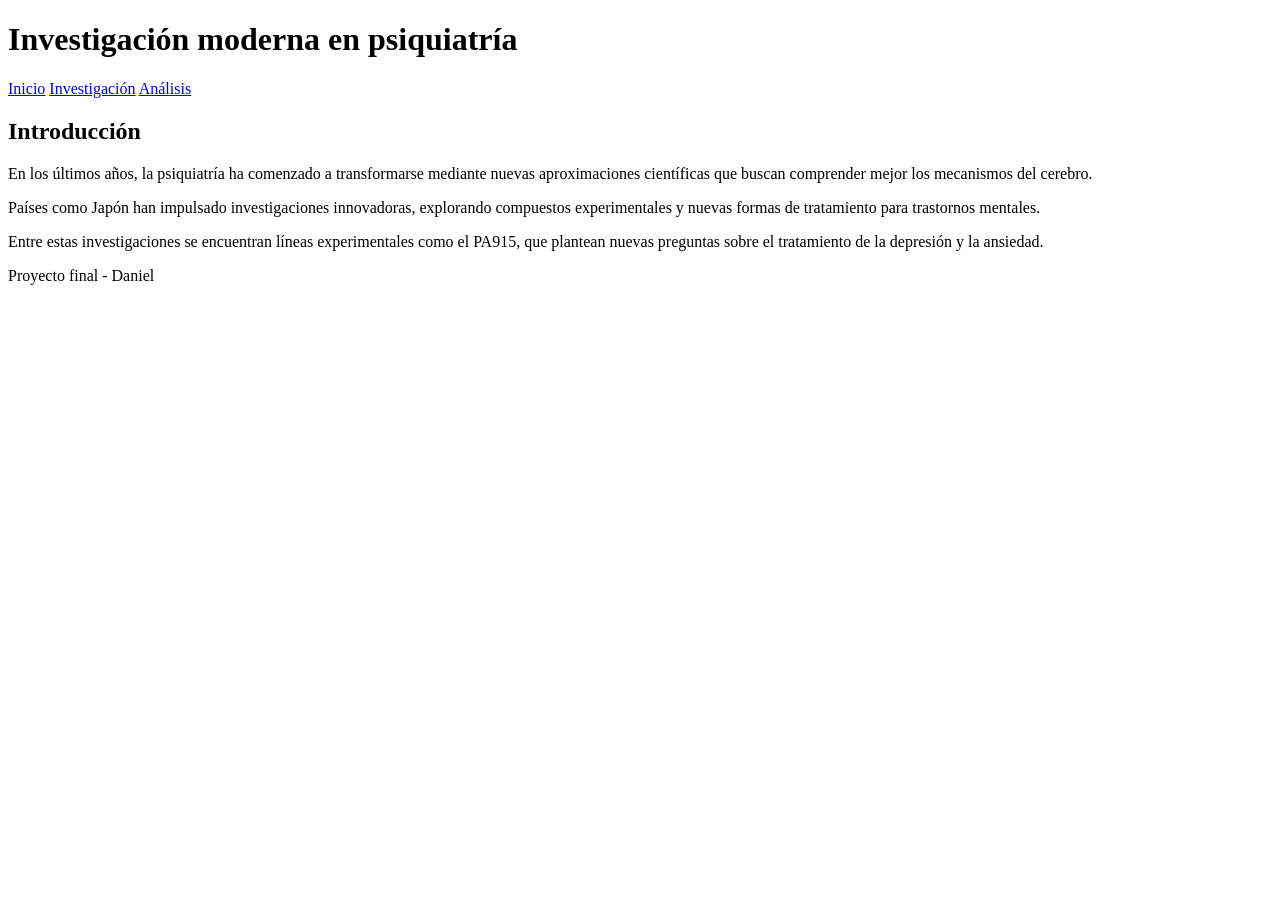
==== index.html @ db158792 "Agregada estructura y contenido inicial de la página principal" ====
<!DOCTYPE html>
<html lang="es">
    <head>
    <meta charset="UTF-8">
    <title>Investigación en Psiquiatría</title>
    <link rel="stylesheet" href="css/styles.css">
    </head>
    <body>
<header>
    <h1>Investigación moderna en psiquiatría</h1>
    <nav>
        <a href="index.html">Inicio</a>
        <a href="pagina2.html">Investigación</a>
        <a href="pagina3.html">Análisis</a>
    </nav>
</header>    
<main>
    <h2>Introducción</h2>
    <p>
        En los últimos años, la psiquiatría ha comenzado a transformarse mediante nuevas aproximaciones
        científicas que buscan comprender mejor los mecanismos del cerebro.
    </p>
    <p>
        Países como Japón han impulsado investigaciones innovadoras, explorando compuestos experimentales
        y nuevas formas de tratamiento para trastornos mentales.
    </p>
    <p>
        Entre estas investigaciones se encuentran líneas experimentales como el PA915, que plantean nuevas
        preguntas sobre el tratamiento de la depresión y la ansiedad.
    </p>
</main>
<footer>
    <p>Proyecto final - Daniel</p>
</footer>
<script src="js/script.js"></script>
</body>
</html>
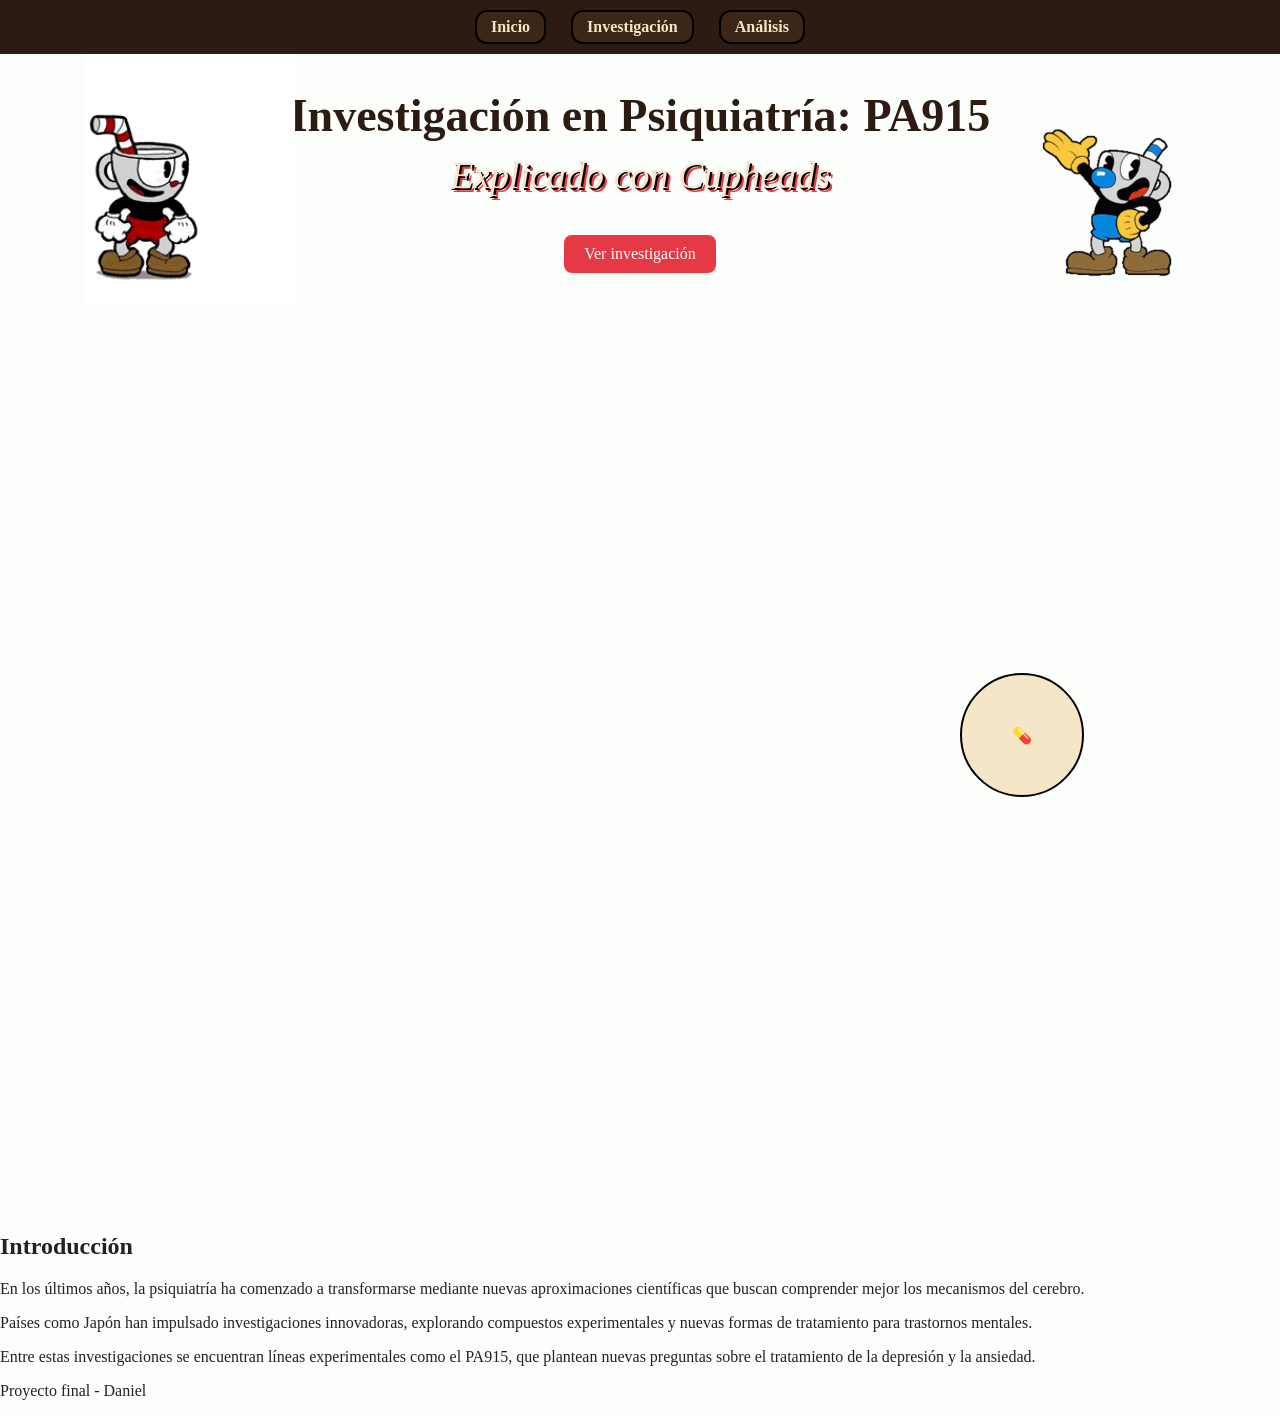
==== commit e9b97248: "Actualización visual de temática de Cuphead" ====
--- a/index.html
+++ b/index.html
@@ -7,13 +7,37 @@
     </head>
     <body>
 <header>
-    <h1>Investigación moderna en psiquiatría</h1>
     <nav>
         <a href="index.html">Inicio</a>
         <a href="pagina2.html">Investigación</a>
         <a href="pagina3.html">Análisis</a>
     </nav>
-</header>    
+</header>
+<section class="hero">
+    <div class="hero-content">
+        <h1>Investigación en Psiquiatría: PA915</h1>
+        <p class="subtitulo">Explicado con Cupheads</p>
+        <a href="pagina2.html" class="btn">Ver investigación</a>
+    </div>
+</section>    
+<section class="mapa">
+
+    <div class="centro">
+        <div class="centro-placeholder"></div>
+    </div>
+
+    <div class="isla" style="top: 40%; left: 75%;">
+        <div class="card">
+            <div class="card-front">💊</div>
+            <div class="card-back">
+                Tratamiento tradicional basado en fármacos como ISRS y benzodiacepinas
+            </div>
+        </div>
+    </div>
+
+</section>
+<img src="images/cuphead-1-move.gif" class="gif-derecha">
+<img src="images/cuphead-2-move.gif" class="gif-izquierda">
 <main>
     <h2>Introducción</h2>
     <p>
--- a/css/styles.css
+++ b/css/styles.css
@@ -0,0 +1,159 @@
+body {
+    font-family: 'Georgia', serif;
+    margin: 0;
+    background-color: rgb(252, 254, 252);
+    color: #222;
+}
+
+header {
+    background-color: #2c1b12;
+    padding: 10px 0;
+    text-align: center;
+}
+
+nav {
+    display: flex;
+    justify-content: center;
+    gap: 25px;
+}
+
+nav a {
+    color: #f5e6c8;
+    text-decoration: none;
+    font-weight: bold;
+    padding: 6px 14px;
+    border-radius: 12px;
+    background-color: #3b2618;
+    border: 2px solid black;
+    transition: all 0.2s ease;
+}
+
+nav a:hover {
+    background-color: #e63946;
+    transform: scale(1.15) rotate(-2deg);
+    box-shadow: 0 6px 0 #000;
+}
+
+.hero {
+    padding: 40px 20px;
+    text-align: center;
+}
+
+.hero h1 {
+    font-size: 46px;
+    color: #2c1b12;
+    display: block;
+    margin-bottom: -27px;
+    margin-top: -5px;
+}
+
+.subtitulo {
+    font-size: 38px;
+    color: #f5e6c8;
+    font-style: italic;
+    display: block;
+    text-shadow: 2px 2px 0 #000, 4px 4px 0 #e63946;
+    animation: bounceTitle 2.5s ease-in-out infinite;
+}
+
+.btn {
+    display: inline-block;
+    padding: 10px 20px;
+    background-color: #e63946;
+    color: white;
+    text-decoration: none;
+    border-radius: 8px;
+}
+
+/* MAPA */
+.mapa {
+    position: relative;
+    height: 100vh;
+    display: flex;
+    justify-content: center;
+    align-items: center;
+}
+
+.centro {
+    position: relative;
+}
+
+/* ISLAS */
+.isla {
+    position: absolute;
+}
+
+.card {
+    width: 120px;
+    height: 120px;
+    perspective: 1000px;
+    position: relative;
+}
+
+.card-front, .card-back {
+    width: 100%;
+    height: 100%;
+    position: absolute;
+    backface-visibility: hidden;
+    border-radius: 50%;
+    display: flex;
+    align-items: center;
+    justify-content: center;
+    border: 2px solid black;
+}
+
+.card-front {
+    background-color: #f5e6c8;
+}
+
+.card-back {
+    background-color: #e63946;
+    color: white;
+    transform: rotateY(180deg);
+    font-size: 12px;
+    padding: 10px;
+    text-align: center;
+}
+
+.card {
+    transform-style: preserve-3d;
+    transition: transform 0.6s;
+}
+
+.card:hover {
+    transform: rotateY(180deg);
+}
+
+@keyframes bounceTitle {
+    0%   { transform: translateY(0) scale(1); }
+    25%  { transform: translateY(-5px) scale(1.03) rotate(-1deg); }
+    50%  { transform: translateY(0) scale(1); }
+    75%  { transform: translateY(5px) scale(0.97) rotate(1deg); }
+    100% { transform: translateY(0) scale(1); }
+}
+
+@keyframes wiggleSub {
+    0%   { transform: translateX(0); }
+    25%  { transform: translateX(-3px) rotate(-1deg); }
+    50%  { transform: translateX(0); }
+    75%  { transform: translateX(3px) rotate(1deg); }
+    100% { transform: translateX(0); }
+}
+
+/* GIF DERECHA */
+.gif-derecha {
+    position: fixed;
+    right: 75px;
+    top: 105px;
+    width: 180px;
+    z-index: 10;
+}
+
+/* GIF IZQUIERDA */
+.gif-izquierda {
+    position: fixed;
+    left: 85px;
+    top: 55px;
+    width: 210px;
+    z-index: 10;
+}
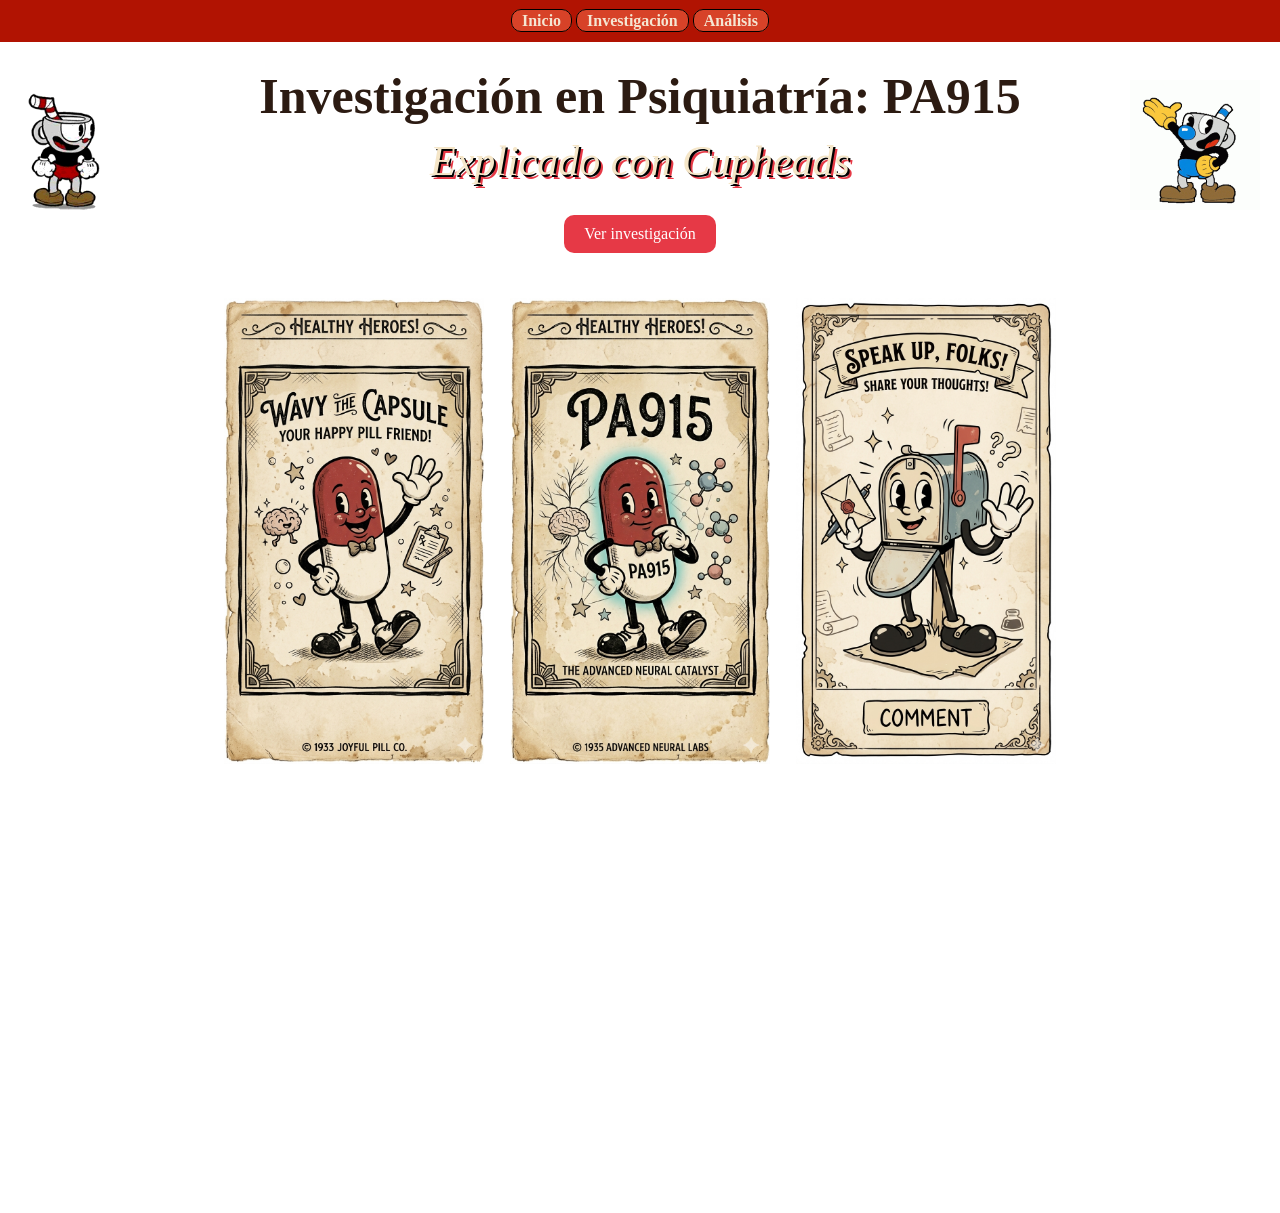
==== commit 3f92f8ac: "Implementación de imágenes interactivas y ajustes de diseño y formato" ====
--- a/index.html
+++ b/index.html
@@ -1,61 +1,44 @@
 <!DOCTYPE html>
 <html lang="es">
-    <head>
-    <meta charset="UTF-8">
-    <title>Investigación en Psiquiatría</title>
-    <link rel="stylesheet" href="css/styles.css">
-    </head>
-    <body>
-<header>
+<head>
+  <meta charset="UTF-8">
+  <meta name="viewport" content="width=device-width, initial-scale=1.0">
+  <title>Investigación en Psiquiatría</title>
+  <link rel="stylesheet" href="css/styles.css">
+</head>
+<body>
+
+  <!-- GIFs laterales -->
+  <img src="images/cuphead-1-move.gif" class="gif-derecha" alt="cuphead derecha">
+  <img src="images/cuphead-2-move.gif" class="gif-izquierda" alt="cuphead izquierda">
+
+  <header>
     <nav>
-        <a href="index.html">Inicio</a>
-        <a href="pagina2.html">Investigación</a>
-        <a href="pagina3.html">Análisis</a>
+      <a href="index.html">Inicio</a>
+      <a href="pagina2.html">Investigación</a>
+      <a href="pagina3.html">Análisis</a>
     </nav>
-</header>
-<section class="hero">
-    <div class="hero-content">
-        <h1>Investigación en Psiquiatría: PA915</h1>
-        <p class="subtitulo">Explicado con Cupheads</p>
-        <a href="pagina2.html" class="btn">Ver investigación</a>
+  </header>
+
+  <section class="hero">
+    <div class="centro">
+      <h1>Investigación en Psiquiatría: PA915</h1>
+      <p class="subtitulo">Explicado con Cupheads</p>
+      <a href="pagina2.html" class="btn-investigacion">Ver investigación</a>
     </div>
-</section>    
-<section class="mapa">
+  </section>
 
+  <section class="mapa">
     <div class="centro">
-        <div class="centro-placeholder"></div>
+      <div class="centro-placeholder"></div>
     </div>
+    <!-- BOTONES VINTAGE -->
+    <div class="botones-vintage">
+        <img src="images/left_buton.png" class="btn-left" alt="today">
+        <img src="images/center_buton.png" class="btn-center" alt="PA915">
+        <img src="images/right_buton.png" class="btn-right" alt="comentarios">
+    </div>
+  </section>
 
-    <div class="isla" style="top: 40%; left: 75%;">
-        <div class="card">
-            <div class="card-front">💊</div>
-            <div class="card-back">
-                Tratamiento tradicional basado en fármacos como ISRS y benzodiacepinas
-            </div>
-        </div>
-    </div>
-
-</section>
-<img src="images/cuphead-1-move.gif" class="gif-derecha">
-<img src="images/cuphead-2-move.gif" class="gif-izquierda">
-<main>
-    <h2>Introducción</h2>
-    <p>
-        En los últimos años, la psiquiatría ha comenzado a transformarse mediante nuevas aproximaciones
-        científicas que buscan comprender mejor los mecanismos del cerebro.
-    </p>
-    <p>
-        Países como Japón han impulsado investigaciones innovadoras, explorando compuestos experimentales
-        y nuevas formas de tratamiento para trastornos mentales.
-    </p>
-    <p>
-        Entre estas investigaciones se encuentran líneas experimentales como el PA915, que plantean nuevas
-        preguntas sobre el tratamiento de la depresión y la ansiedad.
-    </p>
-</main>
-<footer>
-    <p>Proyecto final - Daniel</p>
-</footer>
-<script src="js/script.js"></script>
 </body>
 </html>
--- a/css/styles.css
+++ b/css/styles.css
@@ -1,127 +1,160 @@
 body {
-    font-family: 'Georgia', serif;
     margin: 0;
-    background-color: rgb(252, 254, 252);
-    color: #222;
+    font-family: serif;
 }
 
-header {
-    background-color: #2c1b12;
-    padding: 10px 0;
+.mapa {
+    width: 100%;
+    min-height: 100vh;
+    display: flex;
+    flex-direction: column;
+    align-items: center;
+    justify-content: flex-start;
+    padding-top: 60px;
     text-align: center;
 }
 
-nav {
+/* BOTONES VINTAGE */
+.botones-vintage {
     display: flex;
     justify-content: center;
-    gap: 25px;
+    align-items: center;
+    gap: 2vw;
+    width: 100%;
+    height: 100%;
+    margin-top: -55px;
 }
 
-nav a {
-    color: #f5e6c8;
-    text-decoration: none;
+/* IZQUIERDA */
+.btn-left {
+    width: 22vw;
+    max-width: 260px;
+}
+
+/* CENTRO */
+.btn-center {
+    width: 22vw;
+    max-width: 260px;
+}
+
+/* DERECHA */
+.btn-right {
+    width: 22vw;
+    max-width: 260px;
+}
+
+/* RESPONSIVE MOBILE */
+@media (max-width: 768px) {
+    .botones-vintage {
+        flex-direction: column;
+        gap: 30px;
+    }
+}
+
+.botones-vintage img {
+    display: block;
+}
+
+/* HEADER */
+header {
+    width: 100%;
+    background-color: hsl(6, 98%, 35%);
+    padding: 12px 0;
+    display: flex;
+    justify-content: center;
+    gap: 35px;
+}
+
+header a {
+    color: #f5e6d3;
+    text-decoration: royalblue;
     font-weight: bold;
-    padding: 6px 14px;
-    border-radius: 12px;
-    background-color: #3b2618;
-    border: 2px solid black;
+    background: hsl(9, 69%, 50%);
+    padding: 2px 10px;
+    border-radius: 10px;
+    border: 1.3px solid black;
     transition: all 0.2s ease;
 }
 
-nav a:hover {
+header a {
+    transition: transform 0.2s ease, background 0.2s ease;
+}
+
+header a:hover {
+    transform: scale(1.15) rotate(-2deg);
+    background: #e63946;
+    box-shadow: 0 6px 0 #000;
+}
+
+/* HERO / CENTRO */
+.centro {
+    width: 100%;
+    max-width: 900px;
+    margin: 40px auto 0 auto;
+    display: flex;
+    flex-direction: column;
+    align-items: center;
+    text-align: center;
+}
+
+.centro h1 {
+    font-size: 50px;
+    color: #2c1b12;
+    margin-bottom: -30px;
+    margin-top: -15px;
+    text-align: center;
+}
+
+.subtitulo {
+    font-size: 42px;
+    color: #f5e6c8;
+    font-style: italic;
+    text-align: center;
+    text-shadow: 2px 2px 0 #000, 4px 4px 0 #e63946;
+    margin-bottom: 30px;
+    animation: wiggleSub 3s ease-in-out infinite;
+}
+
+.btn-investigacion {
     background-color: #e63946;
+    color: white;
+    padding: 10px 20px;
+    border-radius: 10px;
+    text-decoration: none;
+    display: inline-block;
+}
+
+.btn-investigacion {
+    transition: transform 0.2s ease, box-shadow 0.2s ease;
+}
+
+.btn-investigacion:hover {
     transform: scale(1.15) rotate(-2deg);
     box-shadow: 0 6px 0 #000;
 }
 
-.hero {
-    padding: 40px 20px;
-    text-align: center;
+/* GIFS LATERALES */
+.gif-izquierda {
+    position: fixed;
+    left: 25px;
+    top: 60px;
+    width: 140px;
 }
 
-.hero h1 {
-    font-size: 46px;
-    color: #2c1b12;
-    display: block;
-    margin-bottom: -27px;
-    margin-top: -5px;
+.gif-derecha {
+    position: fixed;
+    right: 20px;
+    top: 80px;
+    width: 130px;
 }
 
-.subtitulo {
-    font-size: 38px;
-    color: #f5e6c8;
-    font-style: italic;
-    display: block;
-    text-shadow: 2px 2px 0 #000, 4px 4px 0 #e63946;
-    animation: bounceTitle 2.5s ease-in-out infinite;
+.btn-left, .btn-center, .btn-right {
+    transition: transform 0.2s ease;
 }
 
-.btn {
-    display: inline-block;
-    padding: 10px 20px;
-    background-color: #e63946;
-    color: white;
-    text-decoration: none;
-    border-radius: 8px;
-}
-
-/* MAPA */
-.mapa {
-    position: relative;
-    height: 100vh;
-    display: flex;
-    justify-content: center;
-    align-items: center;
-}
-
-.centro {
-    position: relative;
-}
-
-/* ISLAS */
-.isla {
-    position: absolute;
-}
-
-.card {
-    width: 120px;
-    height: 120px;
-    perspective: 1000px;
-    position: relative;
-}
-
-.card-front, .card-back {
-    width: 100%;
-    height: 100%;
-    position: absolute;
-    backface-visibility: hidden;
-    border-radius: 50%;
-    display: flex;
-    align-items: center;
-    justify-content: center;
-    border: 2px solid black;
-}
-
-.card-front {
-    background-color: #f5e6c8;
-}
-
-.card-back {
-    background-color: #e63946;
-    color: white;
-    transform: rotateY(180deg);
-    font-size: 12px;
-    padding: 10px;
-    text-align: center;
-}
-
-.card {
-    transform-style: preserve-3d;
-    transition: transform 0.6s;
-}
-
-.card:hover {
-    transform: rotateY(180deg);
+.btn-left:hover, .btn-center:hover, .btn-right:hover {
+    transform: scale(1.12) rotate(-1deg);
+    filter: brightness(1.1);
 }
 
 @keyframes bounceTitle {
@@ -139,21 +172,3 @@
     75%  { transform: translateX(3px) rotate(1deg); }
     100% { transform: translateX(0); }
 }
-
-/* GIF DERECHA */
-.gif-derecha {
-    position: fixed;
-    right: 75px;
-    top: 105px;
-    width: 180px;
-    z-index: 10;
-}
-
-/* GIF IZQUIERDA */
-.gif-izquierda {
-    position: fixed;
-    left: 85px;
-    top: 55px;
-    width: 210px;
-    z-index: 10;
-}
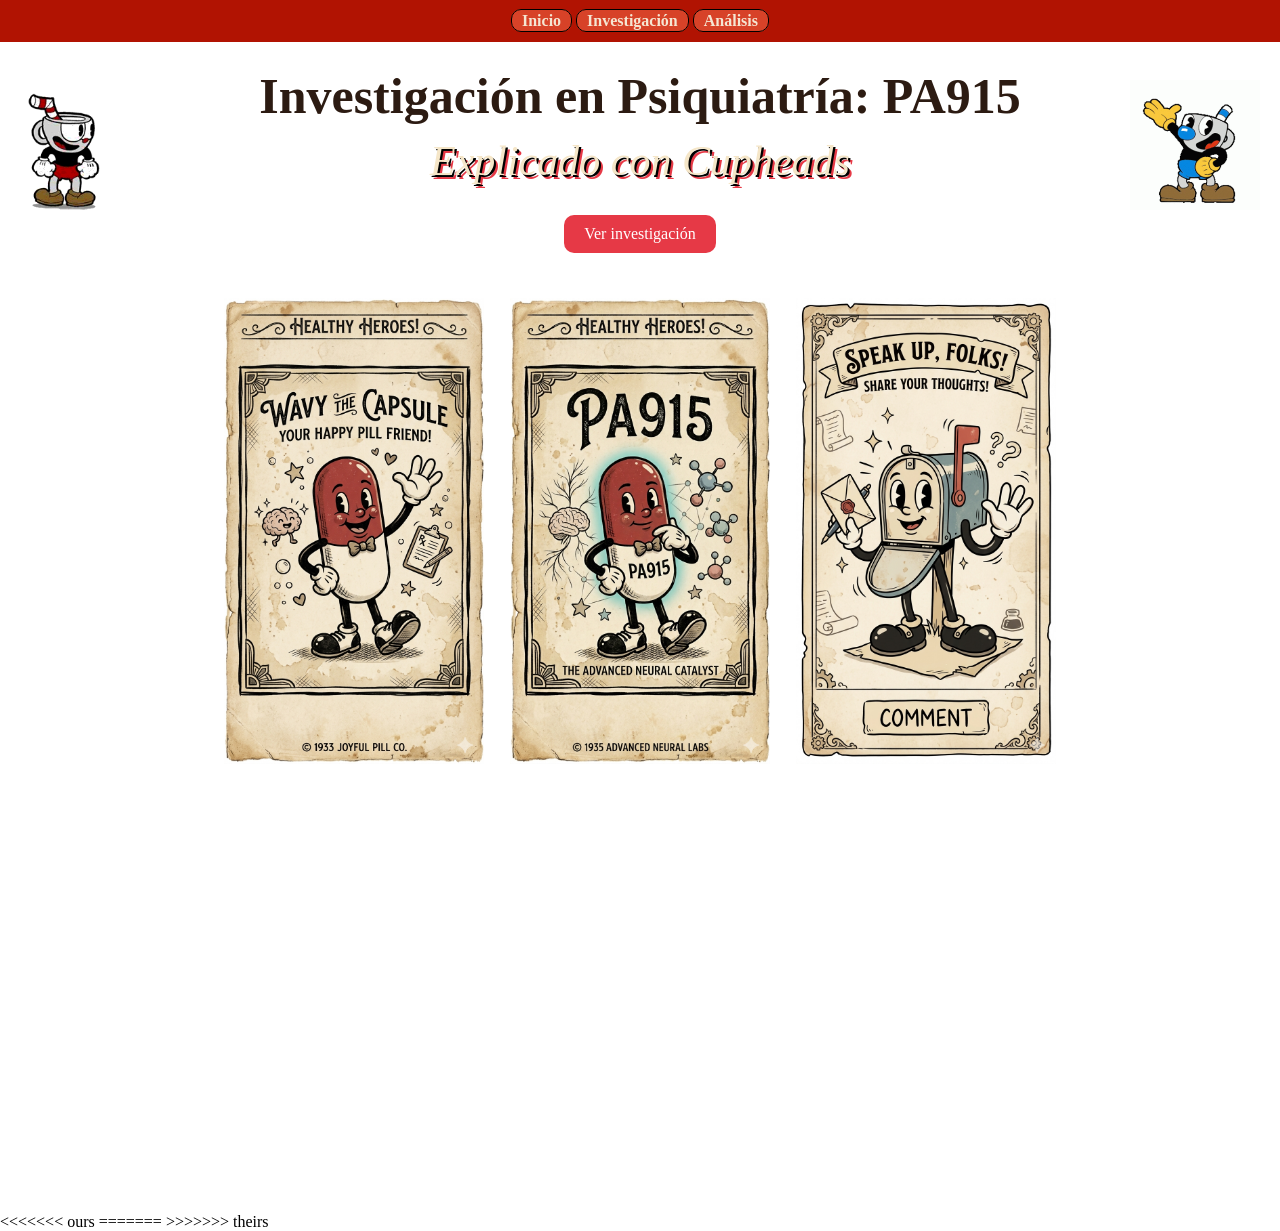
==== commit 20041c93: "Actualización de la página" ====
--- a/index.html
+++ b/index.html
@@ -41,4 +41,8 @@
   </section>
 
 </body>
-</html>+<<<<<<< ours
+</html>
+=======
+</html>
+>>>>>>> theirs
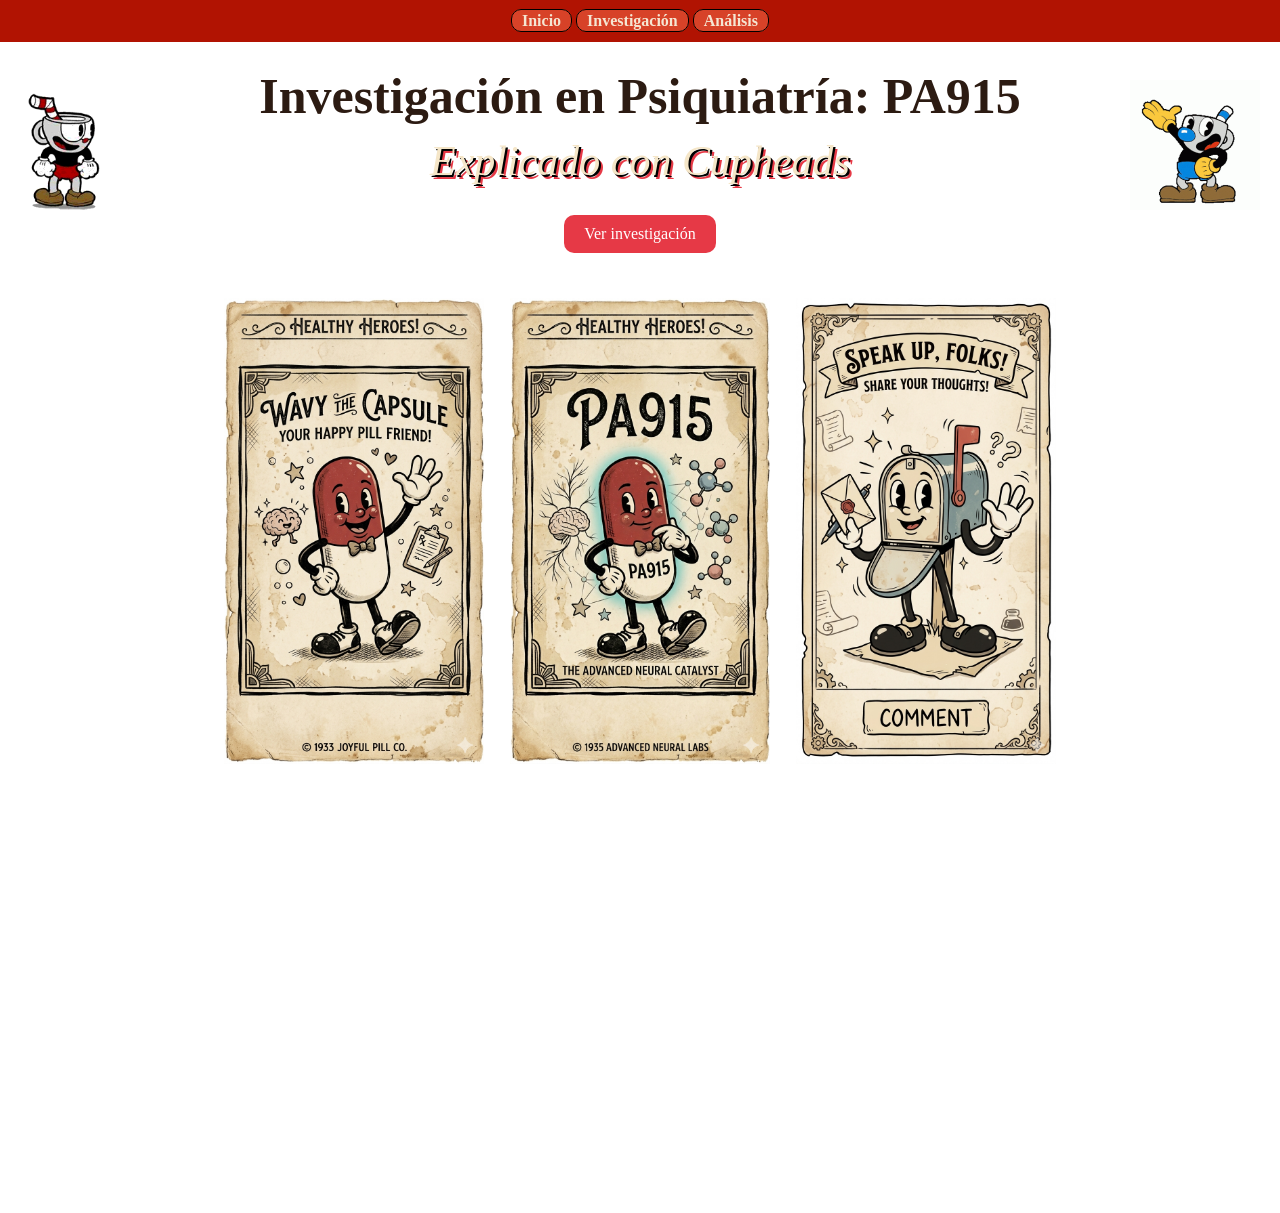
==== commit c15fe1fa: "ajustes de estilos y html" ====
--- a/index.html
+++ b/index.html
@@ -34,15 +34,30 @@
     </div>
     <!-- BOTONES VINTAGE -->
     <div class="botones-vintage">
-        <img src="images/left_buton.png" class="btn-left" alt="today">
-        <img src="images/center_buton.png" class="btn-center" alt="PA915">
-        <img src="images/right_buton.png" class="btn-right" alt="comentarios">
+
+        <div class="boton-card">
+            <img src="images/left_buton.png" class="btn-left" alt="today">
+            <div class="overlay">
+                Los medicamentos psiquiatricos llevan desde 1950 siendo el tratamiento estandar de la psiquiatría. A pesar de los avances científicos dentro de los mismos, la psiquiatría mantiene el mismo problema: llevar más de 70 años sin poder aún ofrecer un tratamiento con el que se pueda hacer un pronóstico adecuado para el paciente.
+            </div>
+        </div>
+
+        <div class="boton-card">
+            <img src="images/center_buton.png" class="btn-center" alt="PA915">
+            <div class="overlay">
+                PA915 plantea una alternativa al modelo farmacológico dominante, cuestionando si modificar neurotransmisores es suficiente.
+            </div>
+        </div>
+
+        <div class="boton-card">
+            <img src="images/right_buton.png" class="btn-right" alt="comentarios">
+            <div class="overlay">
+                Comparte tu opinión sobre el futuro de la psiquiatría.
+            </div>
+        </div>
+
     </div>
   </section>
 
 </body>
-<<<<<<< ours
 </html>
-=======
-</html>
->>>>>>> theirs
--- a/css/styles.css
+++ b/css/styles.css
@@ -172,3 +172,41 @@
     75%  { transform: translateX(3px) rotate(1deg); }
     100% { transform: translateX(0); }
 }
+
+
+/* OVERLAY SIN ROMPER ANIMACIONES */
+.boton-card {
+    position: relative;
+    display: inline-block;
+}
+
+.overlay {
+    position: absolute;
+    top: 50%;
+    left: 50%;
+    width: 88%;
+    height: 73%;
+
+    transform: translate(-50%, -50%) rotate(-0.98deg);
+
+    background: rgba(0, 0, 0, 0.65);
+    color: #f5e6c8;
+
+    display: flex;
+    justify-content: center;
+    align-items: center;
+    text-align: center;
+
+    opacity: 0;
+    transition: opacity 0.2s ease;
+
+    padding: 15px;
+    border-radius: 12px;
+
+    pointer-events: none;
+}
+
+.boton-card:hover .overlay {
+    opacity: 11.5;
+    transition: opacity 0.6s ease;
+}
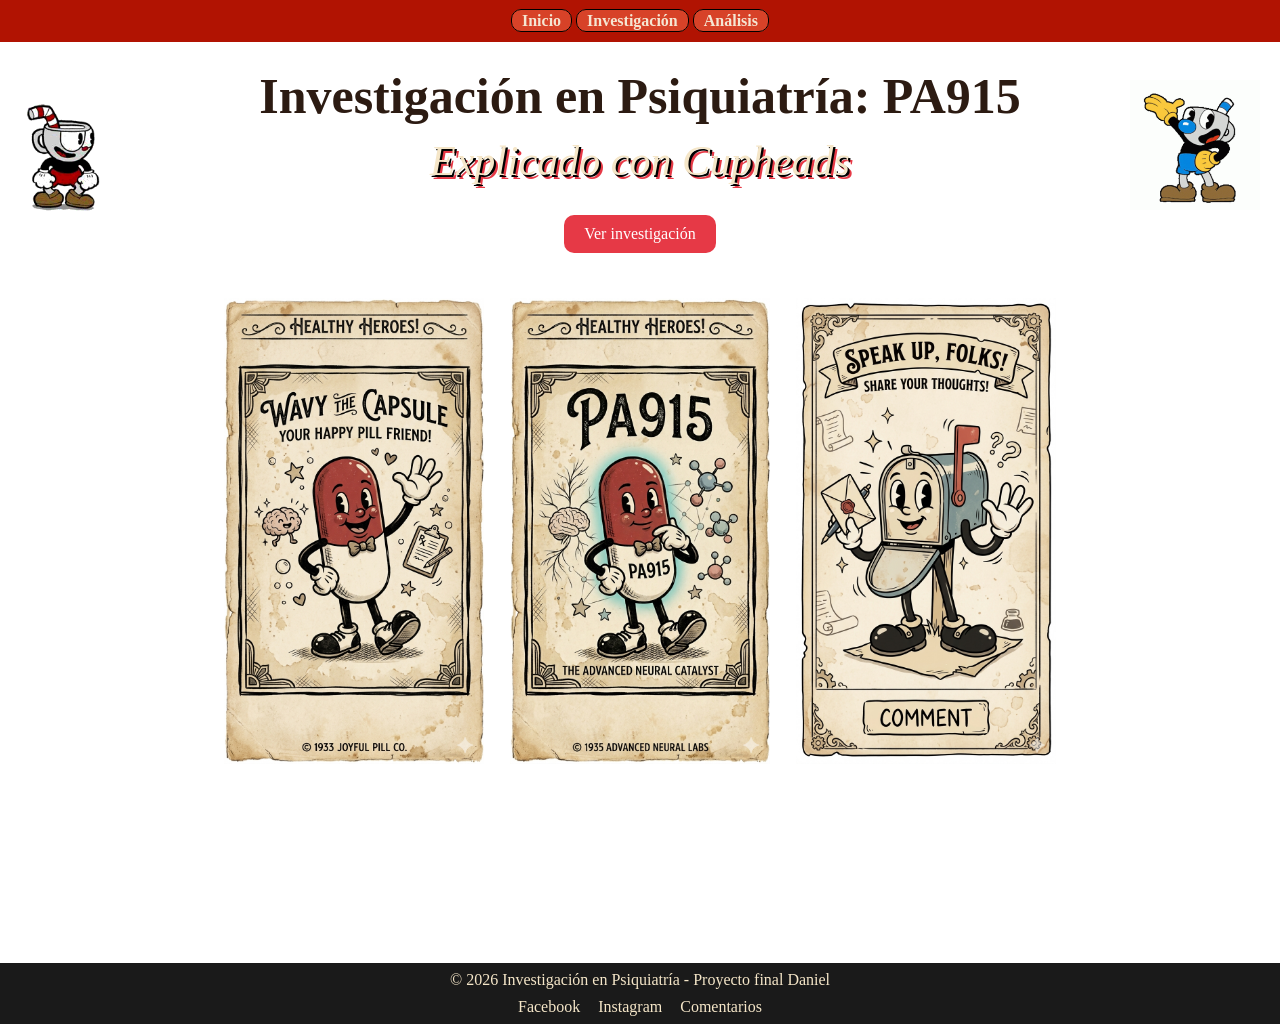
==== commit 3d6bffaf: "Página 1 lista y comienzo de diseño de página 2" ====
--- a/index.html
+++ b/index.html
@@ -50,14 +50,23 @@
         </div>
 
         <div class="boton-card">
-            <img src="images/right_buton.png" class="btn-right" alt="comentarios">
-            <div class="overlay">
-                Comparte tu opinión sobre el futuro de la psiquiatría.
-            </div>
+            <a href="pagina3.html">
+                <img src="images/right_buton.png" class="btn-right" alt="comentarios">
+            </a>
         </div>
 
     </div>
-  </section>
+</section>
+
+  <!-- FOOTER / BARRA INFERIOR -->
+  <footer class="footer">
+    <p>© 2026 Investigación en Psiquiatría - Proyecto final Daniel</p>
+    <div class="redes">
+      <a href="https://www.facebook.com" target="_blank">Facebook</a>
+      <a href="https://www.instagram.com" target="_blank">Instagram</a>
+      <a href="pagina3.html">Comentarios</a>
+    </div>
+  </footer>
 
 </body>
 </html>
--- a/css/styles.css
+++ b/css/styles.css
@@ -5,7 +5,7 @@
 
 .mapa {
     width: 100%;
-    min-height: 100vh;
+    min-height: 70vh;
     display: flex;
     flex-direction: column;
     align-items: center;
@@ -56,7 +56,7 @@
 }
 
 /* HEADER */
-header {
+header{
     width: 100%;
     background-color: hsl(6, 98%, 35%);
     padding: 12px 0;
@@ -67,17 +67,17 @@
 
 header a {
     color: #f5e6d3;
-    text-decoration: royalblue;
+    text-decoration: none;
     font-weight: bold;
     background: hsl(9, 69%, 50%);
     padding: 2px 10px;
     border-radius: 10px;
     border: 1.3px solid black;
-    transition: all 0.2s ease;
+    transition: all 1s ease;
 }
 
 header a {
-    transition: transform 0.2s ease, background 0.2s ease;
+    transition: transform 1s ease, background 1s ease;
 }
 
 header a:hover {
@@ -149,7 +149,7 @@
 }
 
 .btn-left, .btn-center, .btn-right {
-    transition: transform 0.2s ease;
+    transition: transform 0.7s ease;
 }
 
 .btn-left:hover, .btn-center:hover, .btn-right:hover {
@@ -189,7 +189,7 @@
 
     transform: translate(-50%, -50%) rotate(-0.98deg);
 
-    background: rgba(0, 0, 0, 0.65);
+    background: rgb(0, 0, 0);
     color: #f5e6c8;
 
     display: flex;
@@ -198,7 +198,7 @@
     text-align: center;
 
     opacity: 0;
-    transition: opacity 0.2s ease;
+    transition: none;
 
     padding: 15px;
     border-radius: 12px;
@@ -207,6 +207,111 @@
 }
 
 .boton-card:hover .overlay {
-    opacity: 11.5;
-    transition: opacity 0.6s ease;
-}
+    opacity: 0.9;
+    transition: opacity 3.5s ease;
+}
+.footer {
+    background-color: #1a1a1a;
+    color: #f5e6c8;
+    text-align: center;
+    padding: 8px 0;
+    margin-top: 20px;
+}
+
+.footer p {
+    margin: 0;
+}
+
+.footer .redes {
+    margin-top: 9px;
+}
+
+.footer .redes a {
+    color: #f5e6c8;
+    margin: 0 7px;
+    text-decoration: none;
+    transition: color 0.2s ease;
+}
+
+.footer .redes a:hover {
+    color: #ffcc66;
+}
+
+/* PAPER CARDS (Página 2) */
+.paper-card {
+    width: 42%;
+    max-width: 700px;
+    margin: 25px 4% 25px auto;
+    padding: 20px;
+
+    background: #f5e6c8;
+    border: 3px solid #2c1b12;
+    border-radius: 14px;
+
+    box-shadow: 5px 5px 0px #2c1b12;
+
+    transition: transform 0.25s ease, box-shadow 0.25s ease;
+}
+
+.paper-card:hover {
+    transform: scale(1.03) rotate(-0.5deg);
+    box-shadow: 8px 8px 0px #2c1b12;
+}
+
+.paper-card h3 {
+    margin-top: 0;
+    color: #2c1b12;
+}
+
+.paper-card p {
+    margin: 6px 0;
+}
+/* SUBTITULO CRONOLOGIA */
+.timeline h2 {
+    text-align: right;
+    margin: 20px 13% 35px auto;
+}
+/* TITULO PAGINA 2 */
+.centro-investigacion {
+    text-align: right;
+    margin: 20px 1.9% 30px auto;
+}
+
+.centro-investigacion h1 {
+    font-size: 40px;
+    color: #2c1b12;
+    animation: bounceTitle 2.5s ease-in-out 1s;
+}
+
+/* SUBTITULO PAGINA 2 */
+.subtitulo-investigacion {
+    font-size: 18px;
+    color: #000000;
+    max-width: 600px;
+    margin: 10px 0 0 auto;
+    line-height: 1.5;
+    text-align: right;
+}
+
+/* OCULTAR SCROLLBAR (MEJORADO) */
+html, body {
+    scrollbar-width: none; /* Firefox */
+    -ms-overflow-style: none; /* IE y Edge antiguos */
+}
+
+html::-webkit-scrollbar,
+body::-webkit-scrollbar {
+    display: none; /* Chrome, Safari */
+}
+
+/* IMAGEN NOTICIA IZQUIERDA */
+.img-noticia {
+    width: 460px;
+    max-width: 460px;
+    min-width: 140px;
+
+    float: left;
+    margin: 20px 20px 10px 5%;
+
+    transform: rotate(-2deg);
+}
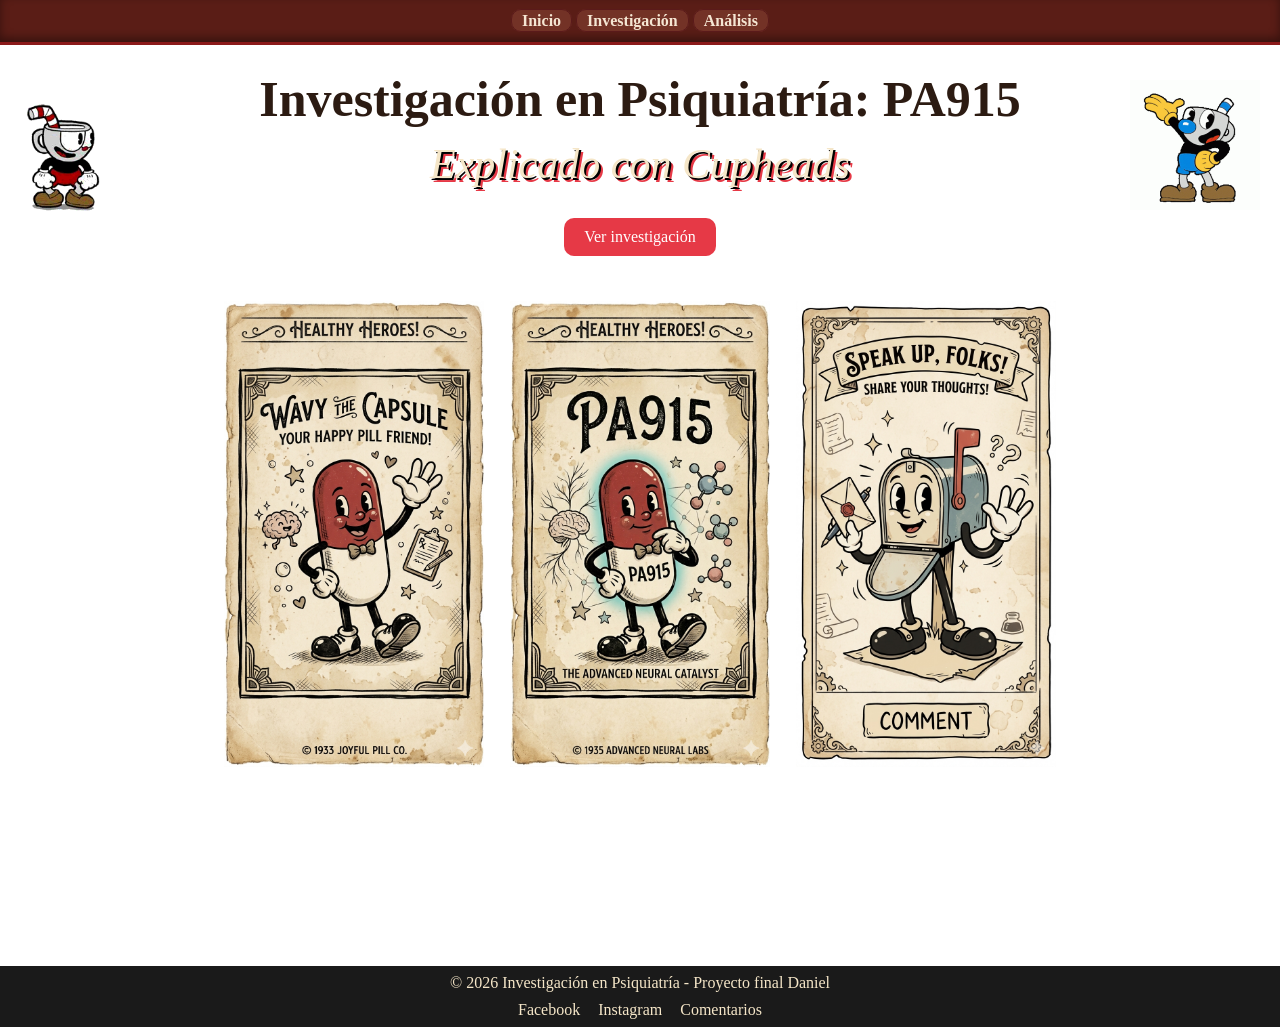
==== commit 40d77a2b: "Ajustes de tarjetas visuales página 2 y creación de página 3" ====
--- a/index.html
+++ b/index.html
@@ -38,7 +38,7 @@
         <div class="boton-card">
             <img src="images/left_buton.png" class="btn-left" alt="today">
             <div class="overlay">
-                Los medicamentos psiquiatricos llevan desde 1950 siendo el tratamiento estandar de la psiquiatría. A pesar de los avances científicos dentro de los mismos, la psiquiatría mantiene el mismo problema: llevar más de 70 años sin poder aún ofrecer un tratamiento con el que se pueda hacer un pronóstico adecuado para el paciente.
+                Los medicamentos psiquiátricos llevan desde 1950 siendo el tratamiento estándar de la psiquiatría. A pesar de los avances científicos dentro de los mismos, la psiquiatría mantiene el mismo problema: llevar más de 70 años sin poder aún ofrecer un tratamiento con el que se pueda hacer un pronóstico adecuado para el paciente.
             </div>
         </div>
 
--- a/css/styles.css
+++ b/css/styles.css
@@ -1,7 +1,16 @@
 body {
     margin: 0;
-    font-family: serif;
-}
+    font-family: "playfair display", "Times New Roman", serif;
+}
+
+.pagina2-body {
+    background-color: #e8d5b0;
+    background-image: 
+        url("https://www.transparenttextures.com/patterns/old-map.png"),
+        radial-gradient(ellipse at center, #e8d5b0 0%, #c9a96e 100%);
+    background-blend-mode: multiply;
+}
+
 
 .mapa {
     width: 100%;
@@ -58,21 +67,23 @@
 /* HEADER */
 header{
     width: 100%;
-    background-color: hsl(6, 98%, 35%);
+    background-color: hsl(6, 60%, 22%);
+    border-bottom: 3px solid #8b1a1a;
     padding: 12px 0;
     display: flex;
     justify-content: center;
     gap: 35px;
+    box-shadow: inset 0 -4px 10px rgba(0,0,0,0.4);
 }
 
 header a {
     color: #f5e6d3;
     text-decoration: none;
     font-weight: bold;
-    background: hsl(9, 69%, 50%);
+    background: hsl(9, 50%, 30%);
     padding: 2px 10px;
     border-radius: 10px;
-    border: 1.3px solid black;
+    border: 1.5px solid #5a1a1a;
     transition: all 1s ease;
 }
 
@@ -239,58 +250,183 @@
 
 /* PAPER CARDS (Página 2) */
 .paper-card {
-    width: 42%;
+    width: 60%;
     max-width: 700px;
-    margin: 25px 4% 25px auto;
-    padding: 20px;
-
-    background: #f5e6c8;
-    border: 3px solid #2c1b12;
-    border-radius: 14px;
-
-    box-shadow: 5px 5px 0px #2c1b12;
+    margin: 25px 6% 25px auto;
+    padding: 22px;
+    background: #f0ddb0;
+    position: relative;
+
+    border-radius: 18px;
+    border: 1.5px solid #c9b48c;
+
+    /* doble borde rojo tipo editorial */
+    outline: 1px solid rgba(160, 50, 40, 0.5);
+    outline-offset: -6px;
+
+    box-shadow:
+        0px 15px 30px rgba(0,0,0,0.25),
+        inset 0 0 25px rgba(120, 80, 40, 0.15);
+
+    /* textura sutil */
+    background-image:
+        radial-gradient(rgba(120, 80, 40, 0.12) 1px, transparent 1px),
+        linear-gradient(rgba(101,67,33,0.06), rgba(101,67,33,0.06));
+    border-color: #a08050;
+    background-size: 4px 4px, 100% 100%;
+    outline-color: rgba(130, 40, 30, 0.6);
+
+
+    transform: rotate(-0.4deg);
 
     transition: transform 0.25s ease, box-shadow 0.25s ease;
 }
 
+.paper-card:nth-child(even) {
+    transform: rotate(0.5deg);
+}
+
+.paper-card:nth-child(odd) {
+    transform: rotate(-0.5deg);
+}
+
 .paper-card:hover {
-    transform: scale(1.03) rotate(-0.5deg);
+    transform: scale(1.03) rotate(0deg);
     box-shadow: 8px 8px 0px #2c1b12;
 }
 
+.paper-card::before {
+    content: "";
+    position: absolute;
+    top: -12px;
+    left: 50%;
+    transform: translateX(-50%) rotate(-2deg);
+
+    width: 95px;
+    height: 24px;
+
+    background: linear-gradient(
+        to bottom,
+        rgba(255,255,255,0.6),
+        rgba(210,210,210,0.4)
+    );
+
+    border: 1px solid rgba(0,0,0,0.15);
+
+    box-shadow:
+        0 3px 6px rgba(0,0,0,0.25),
+        inset 0 0 4px rgba(0,0,0,0.25);
+
+    border-radius: 3px;
+}
+
+.paper-card::after {
+    content: "";
+    position: absolute;
+    inset: 0;
+    border-radius: 18px;
+
+    background: radial-gradient(rgba(0,0,0,0.08), transparent 70%);
+    opacity: 0.4;
+    pointer-events: none;
+}
+
+.paper-card:nth-child(even)::before {
+    transform: translateX(-50%) rotate(4deg);
+}
+
+.paper-card:nth-child(odd)::before {
+    transform: translateX(-50%) rotate(-5deg);
+}
+
 .paper-card h3 {
+    font-family: "Georgia", serif;
+    font-weight: bold;
     margin-top: 0;
     color: #2c1b12;
+    font-size: 16px;
+    margin-bottom: 8px;
+}
+
+.paper-card h3 span {
+    color: #a83232;
+    font-weight: bold;
+    letter-spacing: 0.5px;
 }
 
 .paper-card p {
+    line-height: 1.6;
     margin: 6px 0;
+
+
+}
+/* ESTILO TIPO MAQUINA DE ESCRIBIR (DOI Y REVISTA) */
+.paper-card p strong {
+    font-family: "Courier New", Courier, monospace;
+    letter-spacing: 1px;
+    color: #1a1a1a;
+    text-transform: uppercase;
+}
+
+.paper-card p {
+    font-family: "Courier New", Courier, monospace;
+    font-size: 14px;
 }
 /* SUBTITULO CRONOLOGIA */
+.timeline {
+    padding: 0 10px;
+    width: 100%;
+    box-sizing: border-box;
+}
 .timeline h2 {
-    text-align: right;
-    margin: 20px 13% 35px auto;
+    text-align: center;
+    margin: -20px 0% 50px 20%;
+    font-size: 22px;
+    color: #2c1b12;
 }
 /* TITULO PAGINA 2 */
 .centro-investigacion {
-    text-align: right;
-    margin: 20px 1.9% 30px auto;
+    text-align: center;
+    margin: -10px 0% 20px 20%;
+    padding: 0 10px;
+    box-sizing: border-box;
 }
 
 .centro-investigacion h1 {
-    font-size: 40px;
+    font-size: 42px;
     color: #2c1b12;
-    animation: bounceTitle 2.5s ease-in-out 1s;
+    font-family: "Times New Roman", Times, serif;
+    letter-spacing: 0px;
+    font-weight: 600;
+    margin-bottom: 5px;
+    line-height: 1.2;
+    word-break: break-word;
+}
+
+.centro-investigacion h1::after {
+    content: "——❦——";
+    display: block;
+    font-size: 18px;
+    margin-top: 6px;
+    color: #8b3a2a;
+    letter-spacing: 4px;
+}
+.timeline h2::after {
+    content: "——❦——";
+    display: block;
+    font-size: 16px;
+    margin: 6px auto 0;
+    color: #8b3a2a;
+    letter-spacing: 4px;
+    margin: 6px auto 0;
 }
 
 /* SUBTITULO PAGINA 2 */
 .subtitulo-investigacion {
     font-size: 18px;
-    color: #000000;
-    max-width: 600px;
-    margin: 10px 0 0 auto;
-    line-height: 1.5;
-    text-align: right;
+    color: #3a2a1a;
+    margin: 0 10px 15px 10px;
+    text-align: center;
 }
 
 /* OCULTAR SCROLLBAR (MEJORADO) */
@@ -304,14 +440,57 @@
     display: none; /* Chrome, Safari */
 }
 
-/* IMAGEN NOTICIA IZQUIERDA */
-.img-noticia {
-    width: 460px;
-    max-width: 460px;
-    min-width: 140px;
-
-    float: left;
-    margin: 20px 20px 10px 5%;
-
-    transform: rotate(-2deg);
+.layout-doble {
+    display: flex;
+    width: 100%;
+}
+
+.lado-izquierdo {
+    width: 45%;
+    display: flex;
+    justify-content: center;
+    align-items: flex-start;
+    padding-top: 45px;
+}
+
+.lado-derecho {
+    width: 50%;
+    padding: 5px 50px 50px 120px;
+    position: relative;
+    overflow-y: auto;
+    display: flex;
+    flex-direction: column;
+    align-items: center;
+}
+
+.lado-derecho::before {
+    content: "";
+    position: absolute;
+    top: 120px;
+    right: 60px;
+    width: 140px;
+    height: 140px;
+    background: radial-gradient(rgba(0,0,0,0.08), transparent 70%);
+    opacity: 0.6;
+    pointer-events: none;
+}
+
+.img-periodico {
+    width: 125%;
+    max-width: 1100px;
+    transform: rotate(3deg);
+    margin-left: 280px;
+    border: none;
+}
+
+/* RESPONSIVE */
+@media (max-width: 900px) {
+    .layout-doble {
+        flex-direction: column;
+    }
+
+    .lado-izquierdo,
+    .lado-derecho {
+        width: 100%;
+    }
 }
